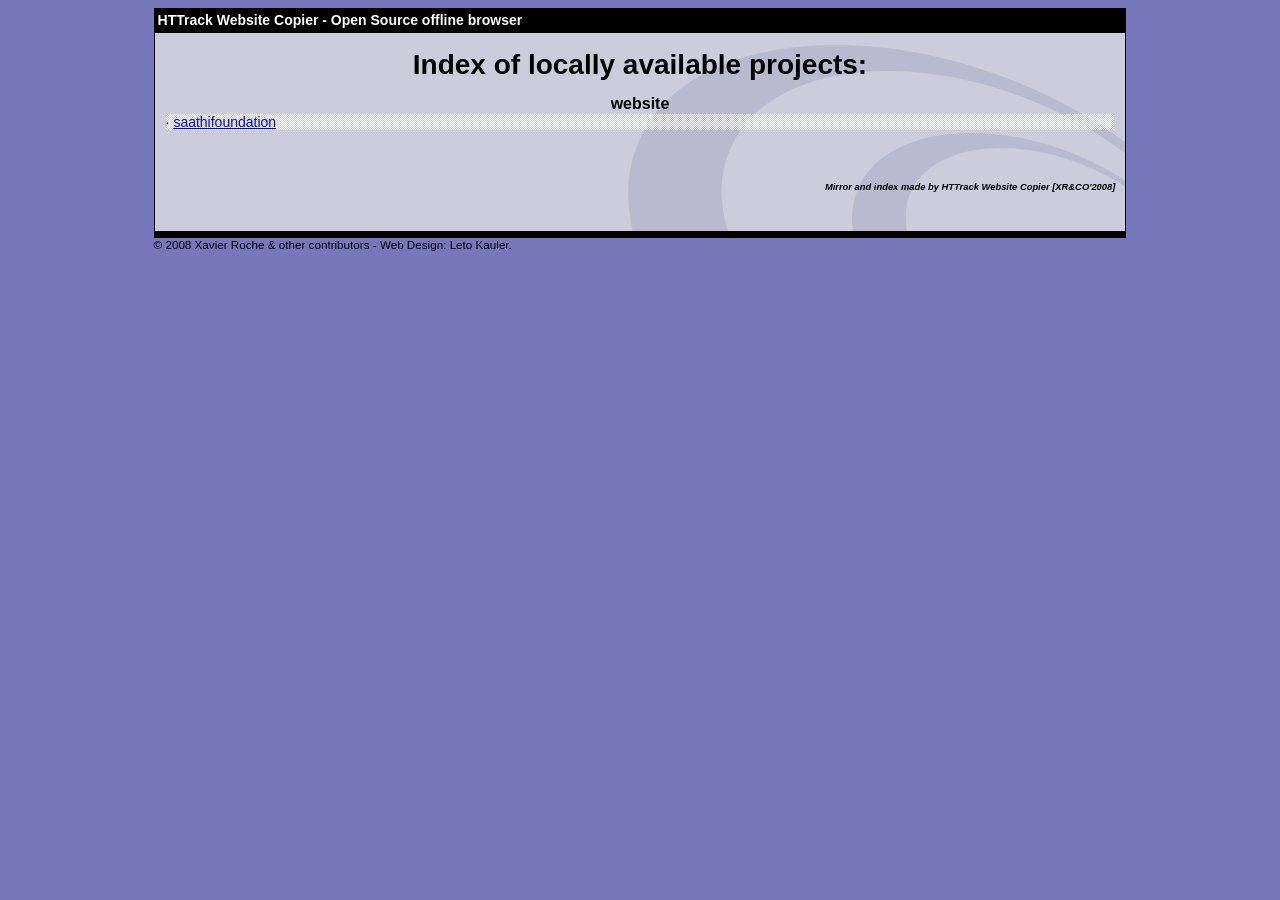
==== index.html @ 5c6adfa5 "Add files via upload saathi initial commit" ====
<html xmlns="http://www.w3.org/1999/xhtml" lang="en">

<head>
	<meta http-equiv="Content-Type" content="text/html; charset=utf-8" />
	<meta name="description" content="HTTrack is an easy-to-use website mirror utility. It allows you to download a World Wide website from the Internet to a local directory,building recursively all structures, getting html, images, and other files from the server to your computer. Links are rebuiltrelatively so that you can freely browse to the local site (works with any browser). You can mirror several sites together so that you can jump from one toanother. You can, also, update an existing mirror site, or resume an interrupted download. The robot is fully configurable, with an integrated help" />
	<meta name="keywords" content="httrack, HTTRACK, HTTrack, winhttrack, WINHTTRACK, WinHTTrack, offline browser, web mirror utility, aspirateur web, surf offline, web capture, www mirror utility, browse offline, local  site builder, website mirroring, aspirateur www, internet grabber, capture de site web, internet tool, hors connexion, unix, dos, windows 95, windows 98, solaris, ibm580, AIX 4.0, HTS, HTGet, web aspirator, web aspirateur, libre, GPL, GNU, free software" />
	<title>List of available projects - HTTrack Website Copier</title>
	<!-- Mirror and index made by HTTrack Website Copier/3.49-2 [XR&CO'2014] -->

	<style type="text/css">
	<!--

body {
	margin: 0;  padding: 0;  margin-bottom: 15px;  margin-top: 8px;
	background: #77b;
}
body, td {
	font: 14px "Trebuchet MS", Verdana, Arial, Helvetica, sans-serif;
	}

#subTitle {
	background: #000;  color: #fff;  padding: 4px;  font-weight: bold; 
	}

#siteNavigation a, #siteNavigation .current {
	font-weight: bold;  color: #448;
	}
#siteNavigation a:link    { text-decoration: none; }
#siteNavigation a:visited { text-decoration: none; }

#siteNavigation .current { background-color: #ccd; }

#siteNavigation a:hover   { text-decoration: none;  background-color: #fff;  color: #000; }
#siteNavigation a:active  { text-decoration: none;  background-color: #ccc; }


a:link    { text-decoration: underline;  color: #00f; }
a:visited { text-decoration: underline;  color: #000; }
a:hover   { text-decoration: underline;  color: #c00; }
a:active  { text-decoration: underline; }

#pageContent {
	clear: both;
	border-bottom: 6px solid #000;
	padding: 10px;  padding-top: 20px;
	line-height: 1.65em;
	background-image: url(backblue.gif);
	background-repeat: no-repeat;
	background-position: top right;
	}

#pageContent, #siteNavigation {
	background-color: #ccd;
	}


.imgLeft  { float: left;   margin-right: 10px;  margin-bottom: 10px; }
.imgRight { float: right;  margin-left: 10px;   margin-bottom: 10px; }

hr { height: 1px;  color: #000;  background-color: #000;  margin-bottom: 15px; }

h1 { margin: 0;  font-weight: bold;  font-size: 2em; }
h2 { margin: 0;  font-weight: bold;  font-size: 1.6em; }
h3 { margin: 0;  font-weight: bold;  font-size: 1.3em; }
h4 { margin: 0;  font-weight: bold;  font-size: 1.18em; }

.blak { background-color: #000; }
.hide { display: none; }
.tableWidth { min-width: 400px; }

.tblRegular       { border-collapse: collapse; }
.tblRegular td    { padding: 6px;  background-image: url(fade.gif);  border: 2px solid #99c; }
.tblHeaderColor, .tblHeaderColor td { background: #99c; }
.tblNoBorder td   { border: 0; }


// -->
</style>

</head>

<body>
<table width="76%" border="0" align="center" cellspacing="0" cellpadding="3" class="tableWidth">
	<tr>
	<td id="subTitle">HTTrack Website Copier - Open Source offline browser</td>
	</tr>
</table>
<table width="76%" border="0" align="center" cellspacing="0" cellpadding="0" class="tableWidth">
<tr class="blak">
<td>
	<table width="100%" border="0" align="center" cellspacing="1" cellpadding="0">
	<tr>
	<td colspan="6"> 
		<table width="100%" border="0" align="center" cellspacing="0" cellpadding="10">
		<tr> 
		<td id="pageContent"> 
<!-- ==================== End prologue ==================== -->


<h1 ALIGN=Center>Index of locally available projects:</H1>
  <table border="0" width="100%" cellspacing="1" cellpadding="0">
		<TH>
		<BR/>
			website
		</TH>
		<TR>
		  <TD BACKGROUND="fade.gif">
                    &middot; <A HREF="saathifoundation/index.html">saathifoundation</A>
   		  </TD>
		</TR>
	</TABLE>
	<BR>
	<H6 ALIGN="RIGHT">
         <I>Mirror and index made by HTTrack Website Copier [XR&CO'2008]</I>
	</H6>
	<!-- Mirror and index made by HTTrack Website Copier/3.49-2 [XR&CO'2014] -->
	<!-- Thanks for using HTTrack Website Copier! -->

<!-- ==================== Start epilogue ==================== -->
		</td>
		</tr>
		</table>
	</td>
	</tr>
	</table>
</td>
</tr>
</table>

<table width="76%" border="0" align="center" valign="bottom" cellspacing="0" cellpadding="0">
	<tr>
	<td id="footer"><small>&copy; 2008 Xavier Roche & other contributors - Web Design: Leto Kauler.</small></td>
	</tr>
</table>

</body>

</html>
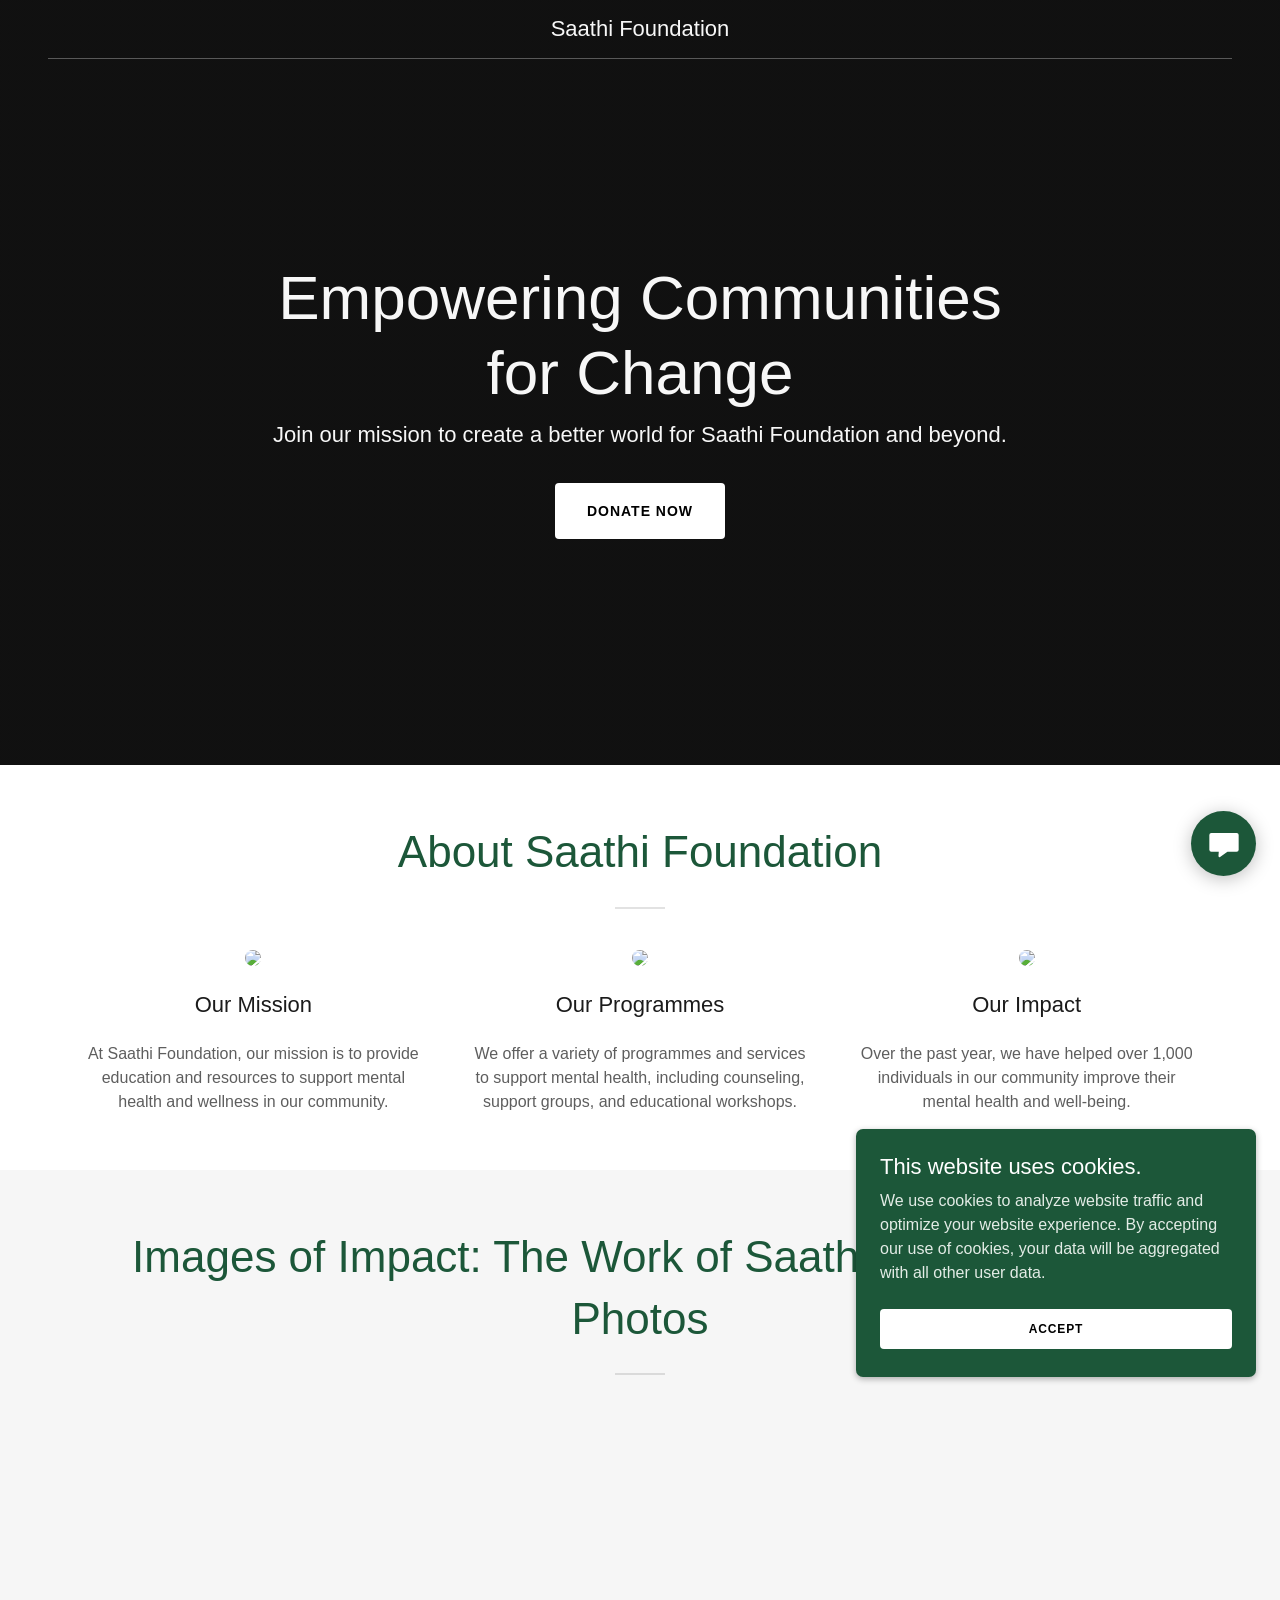
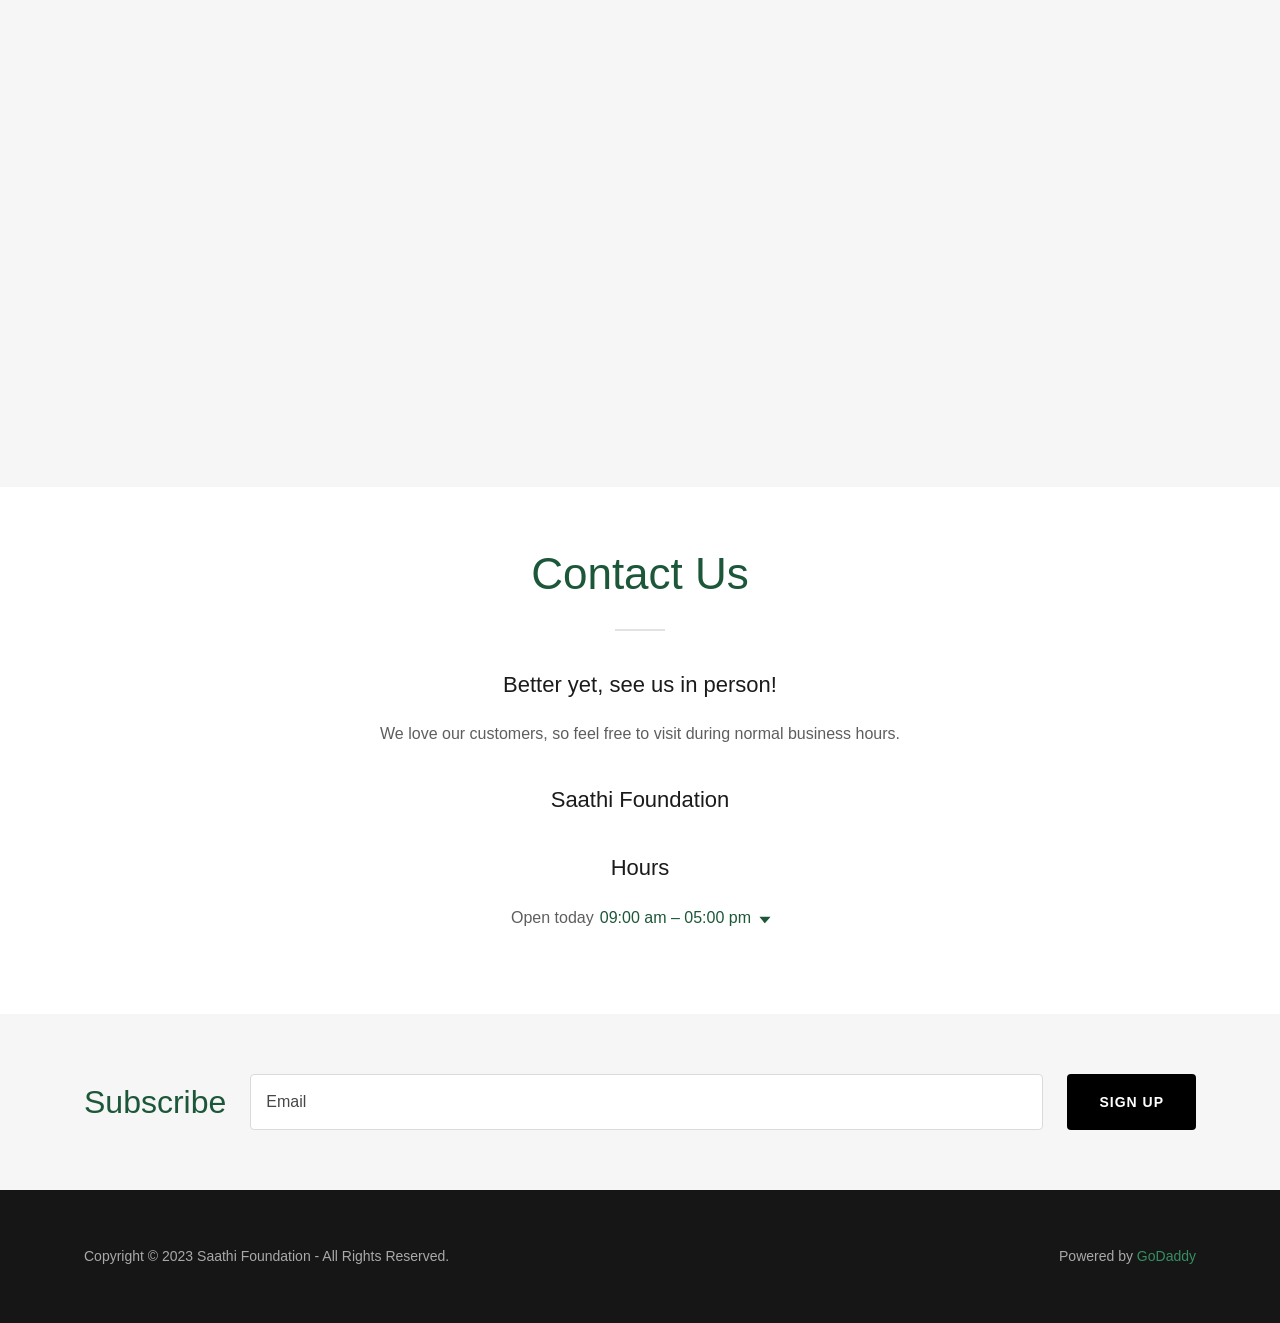
==== commit c6c62301: "changed in redirection of urls in index.html file" ====
--- a/index.html
+++ b/index.html
@@ -2,139 +2,17 @@
 
 <head>
 	<meta http-equiv="Content-Type" content="text/html; charset=utf-8" />
-	<meta name="description" content="HTTrack is an easy-to-use website mirror utility. It allows you to download a World Wide website from the Internet to a local directory,building recursively all structures, getting html, images, and other files from the server to your computer. Links are rebuiltrelatively so that you can freely browse to the local site (works with any browser). You can mirror several sites together so that you can jump from one toanother. You can, also, update an existing mirror site, or resume an interrupted download. The robot is fully configurable, with an integrated help" />
-	<meta name="keywords" content="httrack, HTTRACK, HTTrack, winhttrack, WINHTTRACK, WinHTTrack, offline browser, web mirror utility, aspirateur web, surf offline, web capture, www mirror utility, browse offline, local  site builder, website mirroring, aspirateur www, internet grabber, capture de site web, internet tool, hors connexion, unix, dos, windows 95, windows 98, solaris, ibm580, AIX 4.0, HTS, HTGet, web aspirator, web aspirateur, libre, GPL, GNU, free software" />
-	<title>List of available projects - HTTrack Website Copier</title>
-	<!-- Mirror and index made by HTTrack Website Copier/3.49-2 [XR&CO'2014] -->
-
 	<style type="text/css">
-	<!--
-
-body {
-	margin: 0;  padding: 0;  margin-bottom: 15px;  margin-top: 8px;
-	background: #77b;
-}
-body, td {
-	font: 14px "Trebuchet MS", Verdana, Arial, Helvetica, sans-serif;
-	}
-
-#subTitle {
-	background: #000;  color: #fff;  padding: 4px;  font-weight: bold; 
-	}
-
-#siteNavigation a, #siteNavigation .current {
-	font-weight: bold;  color: #448;
-	}
-#siteNavigation a:link    { text-decoration: none; }
-#siteNavigation a:visited { text-decoration: none; }
-
-#siteNavigation .current { background-color: #ccd; }
-
-#siteNavigation a:hover   { text-decoration: none;  background-color: #fff;  color: #000; }
-#siteNavigation a:active  { text-decoration: none;  background-color: #ccc; }
-
-
-a:link    { text-decoration: underline;  color: #00f; }
-a:visited { text-decoration: underline;  color: #000; }
-a:hover   { text-decoration: underline;  color: #c00; }
-a:active  { text-decoration: underline; }
-
-#pageContent {
-	clear: both;
-	border-bottom: 6px solid #000;
-	padding: 10px;  padding-top: 20px;
-	line-height: 1.65em;
-	background-image: url(backblue.gif);
-	background-repeat: no-repeat;
-	background-position: top right;
-	}
-
-#pageContent, #siteNavigation {
-	background-color: #ccd;
-	}
-
-
-.imgLeft  { float: left;   margin-right: 10px;  margin-bottom: 10px; }
-.imgRight { float: right;  margin-left: 10px;   margin-bottom: 10px; }
-
-hr { height: 1px;  color: #000;  background-color: #000;  margin-bottom: 15px; }
-
-h1 { margin: 0;  font-weight: bold;  font-size: 2em; }
-h2 { margin: 0;  font-weight: bold;  font-size: 1.6em; }
-h3 { margin: 0;  font-weight: bold;  font-size: 1.3em; }
-h4 { margin: 0;  font-weight: bold;  font-size: 1.18em; }
-
-.blak { background-color: #000; }
-.hide { display: none; }
-.tableWidth { min-width: 400px; }
-
-.tblRegular       { border-collapse: collapse; }
-.tblRegular td    { padding: 6px;  background-image: url(fade.gif);  border: 2px solid #99c; }
-.tblHeaderColor, .tblHeaderColor td { background: #99c; }
-.tblNoBorder td   { border: 0; }
-
-
-// -->
 </style>
-
 </head>
-
-<body>
-<table width="76%" border="0" align="center" cellspacing="0" cellpadding="3" class="tableWidth">
-	<tr>
-	<td id="subTitle">HTTrack Website Copier - Open Source offline browser</td>
-	</tr>
-</table>
-<table width="76%" border="0" align="center" cellspacing="0" cellpadding="0" class="tableWidth">
-<tr class="blak">
-<td>
-	<table width="100%" border="0" align="center" cellspacing="1" cellpadding="0">
-	<tr>
-	<td colspan="6"> 
-		<table width="100%" border="0" align="center" cellspacing="0" cellpadding="10">
-		<tr> 
-		<td id="pageContent"> 
-<!-- ==================== End prologue ==================== -->
-
-
-<h1 ALIGN=Center>Index of locally available projects:</H1>
-  <table border="0" width="100%" cellspacing="1" cellpadding="0">
-		<TH>
-		<BR/>
-			website
-		</TH>
-		<TR>
-		  <TD BACKGROUND="fade.gif">
-                    &middot; <A HREF="saathifoundation/index.html">saathifoundation</A>
-   		  </TD>
-		</TR>
-	</TABLE>
-	<BR>
-	<H6 ALIGN="RIGHT">
-         <I>Mirror and index made by HTTrack Website Copier [XR&CO'2008]</I>
-	</H6>
-	<!-- Mirror and index made by HTTrack Website Copier/3.49-2 [XR&CO'2014] -->
-	<!-- Thanks for using HTTrack Website Copier! -->
-
-<!-- ==================== Start epilogue ==================== -->
-		</td>
-		</tr>
-		</table>
-	</td>
-	</tr>
-	</table>
-</td>
-</tr>
-</table>
-
-<table width="76%" border="0" align="center" valign="bottom" cellspacing="0" cellpadding="0">
-	<tr>
-	<td id="footer"><small>&copy; 2008 Xavier Roche & other contributors - Web Design: Leto Kauler.</small></td>
-	</tr>
-</table>
-
-</body>
-
+<BODY>
+<A HREF="thesaathi.in/index.html">
+	Saathi Foundation
+</A>
+<meta HTTP-EQUIV="Refresh" CONTENT="0; URL=saathifoundation/thesaathi.in/index.html">
+</BODY>
 </html>
 
 
+
+
